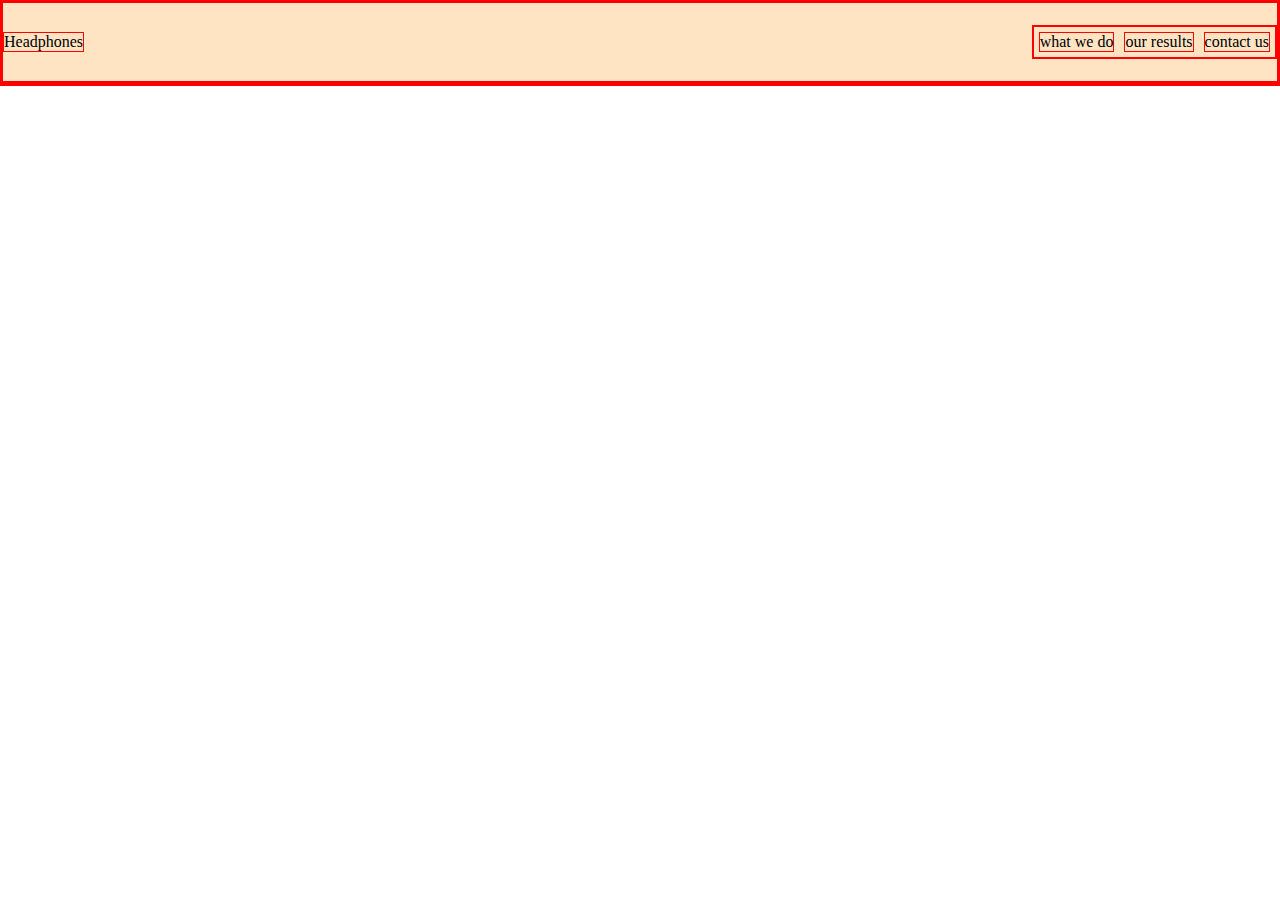
==== index.html @ 20acd248 "housekeeping and inital index.html and styles.css" ====
<!doctype html>
<html lang="en">
<head>
  <meta charset="utf-8">
  <title>Holberton Headphones</title>
  <meta name="viewport" content="width=device-width, initial-scale=1">
  <meta name="author" content="Zac Woll">
  <link rel="stylesheet" href="styles.css">
</head>
<body>
    <header>
        <span>Headphones</span>
        <nav class="navbar">
            <ul class="nav-links">
                <li>what we do</li>
                <li>our results</li>
                <li>contact us</li>
            </ul>
        </nav>
    </header>
    <section class="hero">
        
    </section>
</body>
</html>
---- styles.css ----
:root {
    --color-holb: #ff6565;
}

* {
    border: .5px solid red;
    box-sizing: border-box;
}

header {
    display: flex;
    justify-content: space-between;
    background-color: bisque;
    height: 80px;
    align-items: center;
}

body {
    margin: 0;
    padding: 0;
}

.nav-links {
    display: flex;
    margin: 0;
    padding: 0;
    list-style: none;
}

.nav-links li {
    margin: 5px;
    /* list-style: none; */
}

.hero {
    background-image: "headphones/i";
}

/* max screen size of 480 px */
@media only screen and (max-width: 480px) {

}

/* screen size between 480 and 768 */
@media only screen and (min-width: 600px) {

}

/* screen size of 992 or more */
@media only screen and (min-width: 992px) {

}
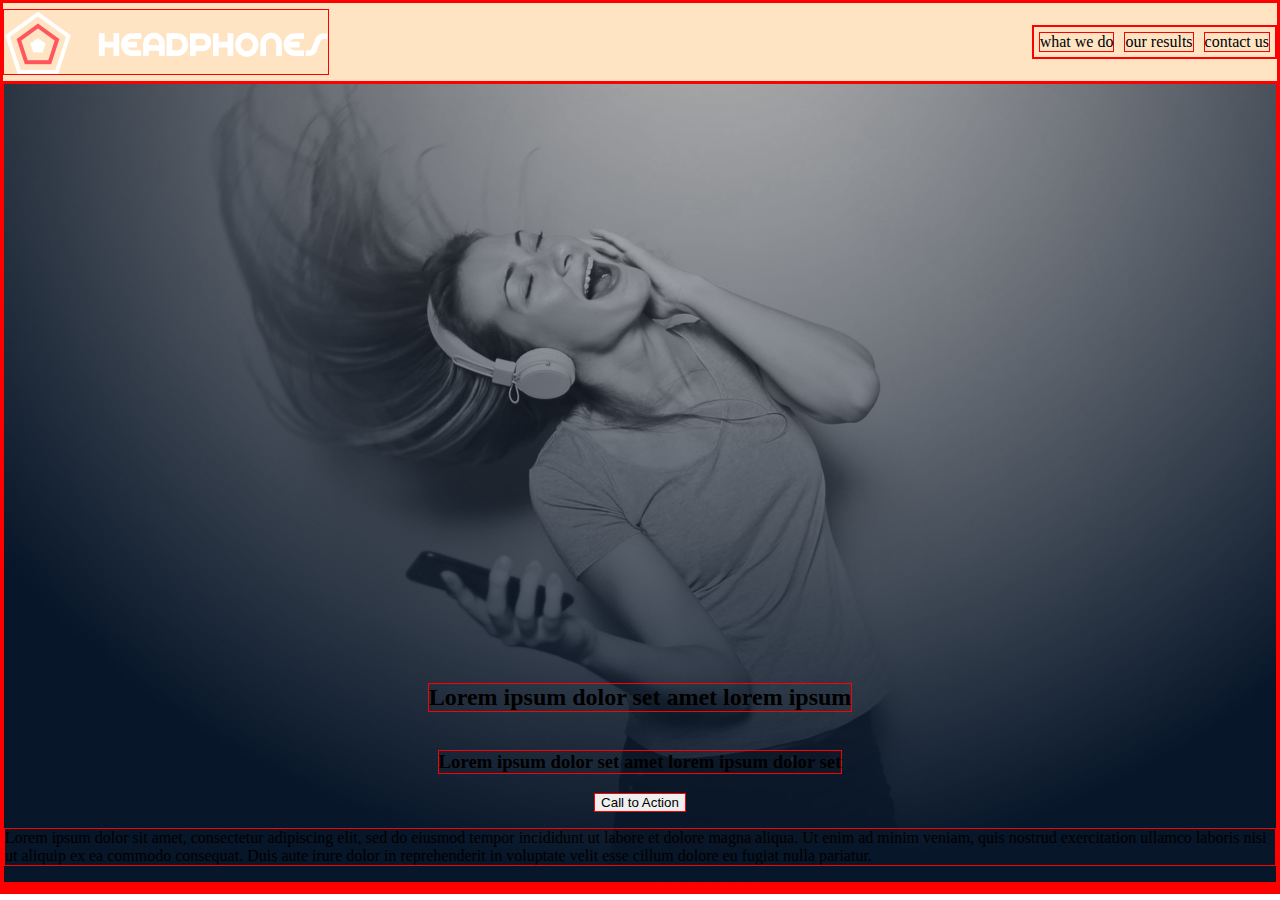
==== commit c65331c3: "Almost done with hero" ====
--- a/index.html
+++ b/index.html
@@ -5,11 +5,13 @@
   <title>Holberton Headphones</title>
   <meta name="viewport" content="width=device-width, initial-scale=1">
   <meta name="author" content="Zac Woll">
+  <meta name="description" content="Web page created following Figma design document">
+  <link rel="icon" type="image/png" href="images/favicon.jpg">
   <link rel="stylesheet" href="styles.css">
 </head>
 <body>
     <header>
-        <span>Headphones</span>
+        <img src="images/logo_headphones.png" />
         <nav class="navbar">
             <ul class="nav-links">
                 <li>what we do</li>
@@ -18,8 +20,30 @@
             </ul>
         </nav>
     </header>
+<main>
+    <!--Hero-->
     <section class="hero">
+        <h2>Lorem ipsum dolor set amet lorem ipsum</h2>
+        <h3>Lorem ipsum dolor set amet lorem ipsum dolor set</h3>
+        <button class="call-to-action">Call to Action</button>
+        <p>Lorem ipsum dolor sit amet, consectetur adipiscing elit, sed do eiusmod tempor incididunt ut labore et dolore magna aliqua. Ut enim ad minim veniam, quis nostrud exercitation ullamco laboris nisi ut aliquip ex ea commodo consequat. Duis aute irure dolor in reprehenderit in voluptate velit esse cillum dolore eu fugiat nulla pariatur.</p>        
+    </section>
+    <!--Services-->
+    <section class="services">
+
+    </section>
+    <!--Results-->
+    <section class="results">
+
+    </section>
+    <!--Contact-->
+    <section class="contact">
+
+    </section>
+    <!--Footer-->
+    <footer>
         
-    </section>
+    </footer>
+</main>
 </body>
 </html>--- a/styles.css
+++ b/styles.css
@@ -32,9 +32,18 @@
     /* list-style: none; */
 }
 
+/* maybe move the stuff into a container */
 .hero {
-    background-image: "headphones/i";
+    height: 800px;
+    background-image: url("images/headphones_hero_1.jpg");
+    display: flex;
+    justify-content: flex-end;
+    flex-direction: column;
+    align-items: center;
+    /* text-align: center; */
 }
+
+
 
 /* max screen size of 480 px */
 @media only screen and (max-width: 480px) {
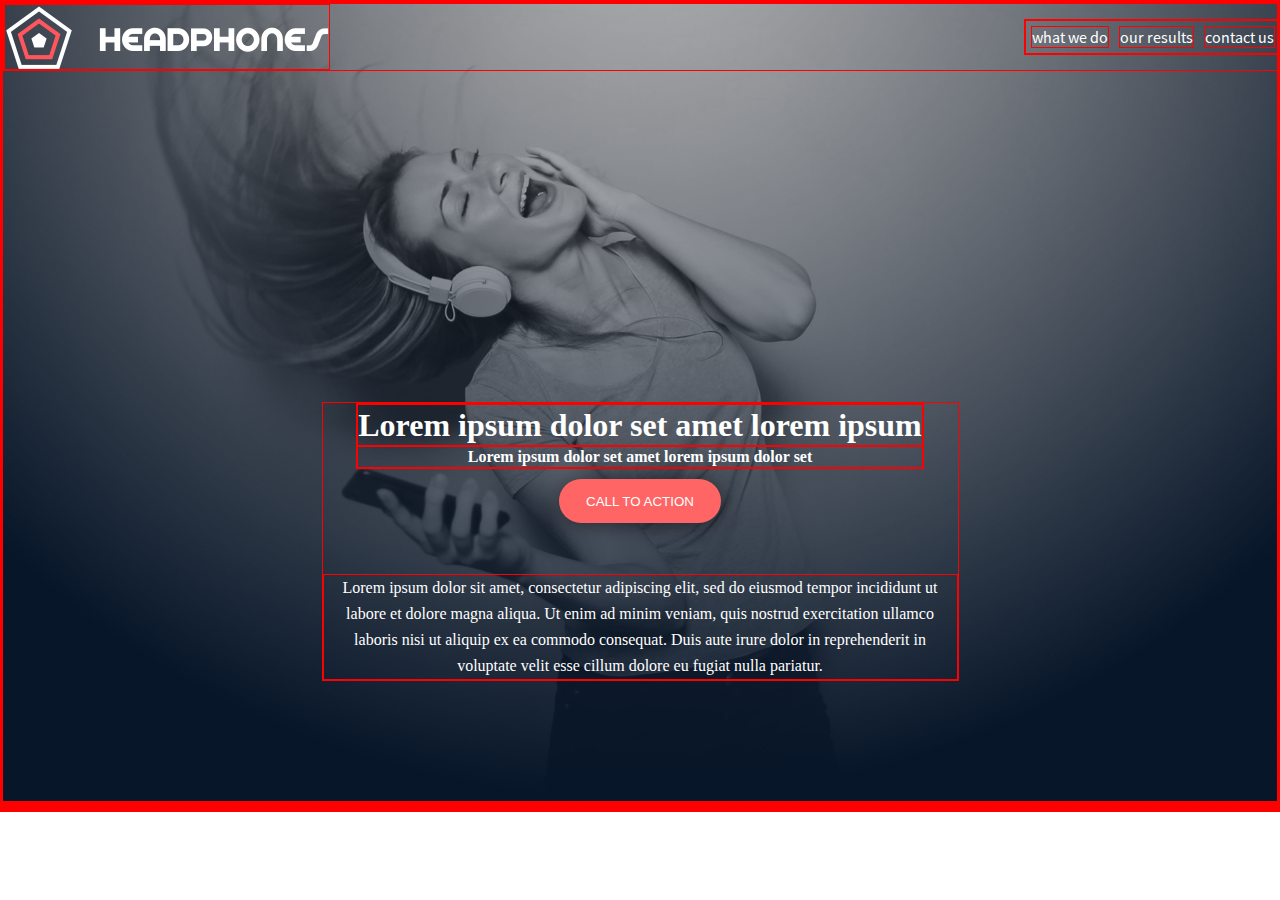
==== commit dcc90bf9: "Still working on the header fonts don't work yet" ====
--- a/index.html
+++ b/index.html
@@ -6,27 +6,34 @@
   <meta name="viewport" content="width=device-width, initial-scale=1">
   <meta name="author" content="Zac Woll">
   <meta name="description" content="Web page created following Figma design document">
-  <link rel="icon" type="image/png" href="images/favicon.jpg">
+  <link rel="icon" type="image/png" href="images/favicon.png">
   <link rel="stylesheet" href="styles.css">
 </head>
 <body>
-    <header>
-        <img src="images/logo_headphones.png" />
-        <nav class="navbar">
-            <ul class="nav-links">
-                <li>what we do</li>
-                <li>our results</li>
-                <li>contact us</li>
-            </ul>
-        </nav>
-    </header>
-<main>
     <!--Hero-->
     <section class="hero">
-        <h2>Lorem ipsum dolor set amet lorem ipsum</h2>
-        <h3>Lorem ipsum dolor set amet lorem ipsum dolor set</h3>
-        <button class="call-to-action">Call to Action</button>
-        <p>Lorem ipsum dolor sit amet, consectetur adipiscing elit, sed do eiusmod tempor incididunt ut labore et dolore magna aliqua. Ut enim ad minim veniam, quis nostrud exercitation ullamco laboris nisi ut aliquip ex ea commodo consequat. Duis aute irure dolor in reprehenderit in voluptate velit esse cillum dolore eu fugiat nulla pariatur.</p>        
+        <header>
+            <input type="checkbox" class="menu-cb" name="menu-cb" id="menu-cb">
+            <label for="menu-cb" class="menu-button">
+                <span class="navicon"></span>
+            </label>
+            <img src="images/logo_headphones.png" />
+            <nav class="navbar">
+                <ul class="nav-links">
+                    <li>what we do</li>
+                    <li>our results</li>
+                    <li>contact us</li>
+                </ul>
+            </nav>
+        </header>
+        <div class="hero-body">
+            <div class="hero-body-header">
+                <h1>Lorem ipsum dolor set amet lorem ipsum</h2>
+                <h2>Lorem ipsum dolor set amet lorem ipsum dolor set</h3>
+            </div>
+            <button class="call-to-action">CALL TO ACTION</button>
+            <p>Lorem ipsum dolor sit amet, consectetur adipiscing elit, sed do eiusmod tempor incididunt ut labore et dolore magna aliqua. Ut enim ad minim veniam, quis nostrud exercitation ullamco laboris nisi ut aliquip ex ea commodo consequat. Duis aute irure dolor in reprehenderit in voluptate velit esse cillum dolore eu fugiat nulla pariatur.</p>        
+        </div>
     </section>
     <!--Services-->
     <section class="services">
@@ -44,6 +51,5 @@
     <footer>
         
     </footer>
-</main>
 </body>
 </html>--- a/styles.css
+++ b/styles.css
@@ -1,5 +1,6 @@
 :root {
     --color-holb: #ff6565;
+    --font-family: source-sans-pro, spin-cycle-ot, Arial;
 }
 
 * {
@@ -7,15 +8,44 @@
     box-sizing: border-box;
 }
 
+@font-face {
+    font-family: source-sans-pro;
+    src: url(fonts/source-sans-pro/SourceSansPro-Regular.otf);
+}
+
+@font-face {
+    font-family: spin-cycle-ot;
+    src: url(fonts/spincycle_ot/spincycle_ot.otf);
+}
+
+/* After 620px revert menu to desktop-tablet */
+@media screen and (min-width: 620px) {
+    header .menu-cb,
+    header .menu-button {
+        display: none;
+    }
+}
+
+
 header {
+    /* background needs to be transparent */
+    background: transparent;
+    /* position needs to be abs to keep it at the top of the page */
+    position: absolute;
+    /* width needs to be max to stretch to other side */
+    width: 100%;
+
+    /* flexing the childen */
     display: flex;
     justify-content: space-between;
-    background-color: bisque;
-    height: 80px;
     align-items: center;
+
+    /* color of text */
+    color: #FFFFFF;
 }
 
 body {
+    font-family: var(--font-family);
     margin: 0;
     padding: 0;
 }
@@ -32,17 +62,94 @@
     /* list-style: none; */
 }
 
-/* maybe move the stuff into a container */
+a {
+    text-decoration: none;
+}
+
+/* the first section */
 .hero {
+    /* no idea how to handle the mobile height */
     height: 800px;
     background-image: url("images/headphones_hero_1.jpg");
+    background-position: center;
+}
+
+.hero-body {
+    /* max-width of the text-box */
+    max-width: 637px;
+    height: 35%;
+
+    /* making the text box center horizontally */
+    position: relative;
+    top: 50%;
+    margin: auto;
+
+    /* making the children of the text-box flex */
     display: flex;
-    justify-content: flex-end;
+    justify-content: space-between;
     flex-direction: column;
     align-items: center;
-    /* text-align: center; */
 }
 
+.hero h1 {
+    font-family: Source Sans Pro;
+    font-style: normal;
+    font-weight: bold;
+    font-size: 32px;
+    line-height: 40px;
+    text-align: center;
+
+    color: #FFFFFF;
+
+    margin: 0 auto;
+}
+
+.hero h2 {
+    font-family: Source Sans Pro;
+    font-style: normal;
+    font-weight: bold;
+    font-size: 16px;
+    line-height: 20px;
+    text-align: center;
+
+    color: #FFFFFF;
+
+    margin: 0 auto;
+}
+
+/* styling the hero button */
+.hero button {
+    border-radius: 22px;
+    border-style: none;
+    height: 44px;
+    width: 162px;
+    color: #FFFFFF;
+    background-color: var(--color-holb);
+    box-shadow: 0px 2px 20px rgba(0, 0, 0, 0.5);
+
+    /* reasonable space between button and text */
+    /* change to 6.5% for mobile */
+    margin-bottom: 8%;
+}
+
+/* After 620px revert menu to desktop-tablet */
+@media screen and (min-width: 620px) {
+    .hero button {
+        margin-bottom: 6.5%;
+    }
+}
+
+.hero p {
+    font-family: Source Sans Pro;
+    font-style: normal;
+    font-weight: normal;
+    font-size: 16px;
+    line-height: 26px;
+    text-align: center;
+    color: #FFFFFF;
+
+    margin: 0 auto;
+}
 
 
 /* max screen size of 480 px */
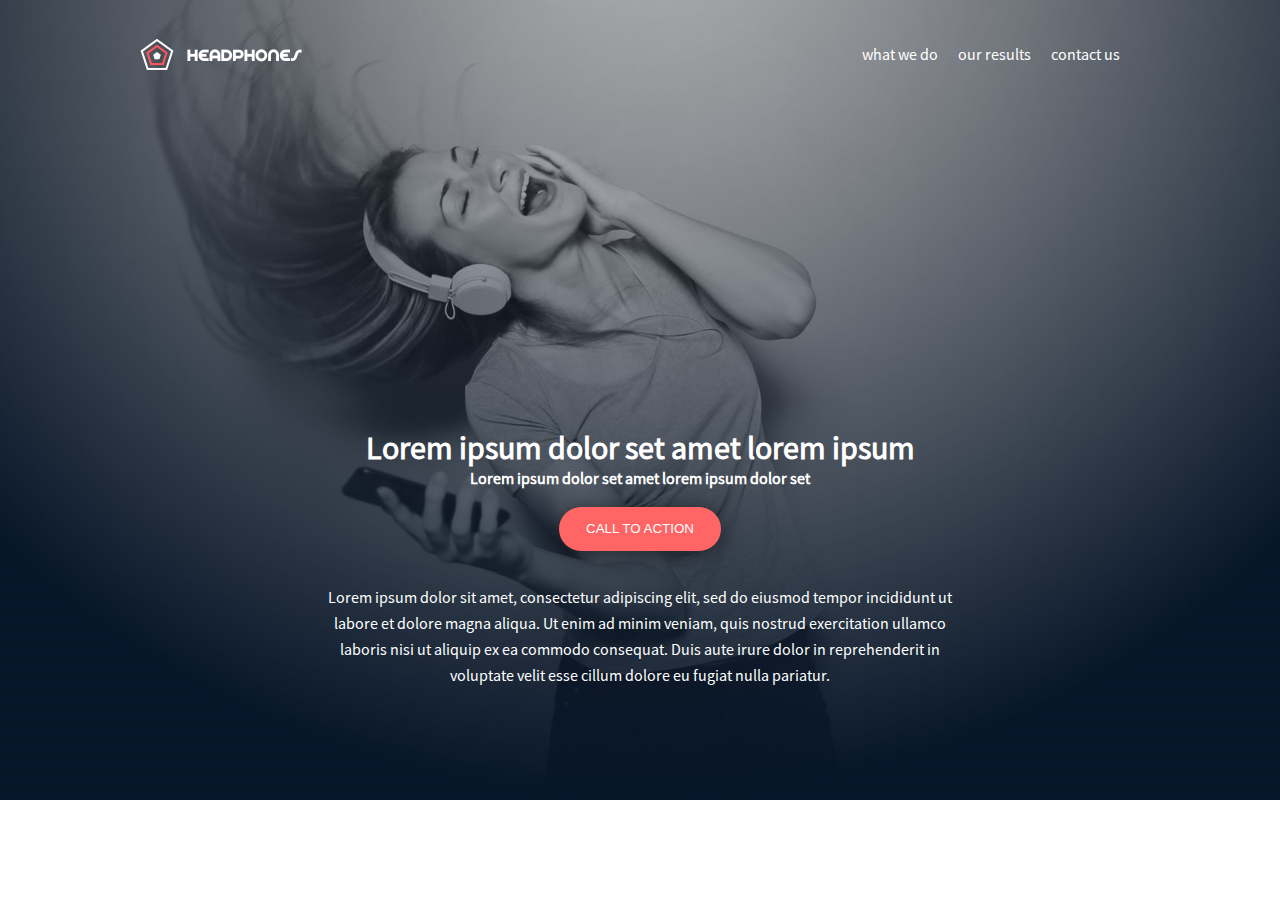
==== commit d736dd8d: "I finally got all 3 sizes to look and act how I like" ====
--- a/index.html
+++ b/index.html
@@ -12,27 +12,35 @@
 <body>
     <!--Hero-->
     <section class="hero">
-        <header>
-            <input type="checkbox" class="menu-cb" name="menu-cb" id="menu-cb">
-            <label for="menu-cb" class="menu-button">
-                <span class="navicon"></span>
-            </label>
-            <img src="images/logo_headphones.png" />
-            <nav class="navbar">
-                <ul class="nav-links">
-                    <li>what we do</li>
-                    <li>our results</li>
-                    <li>contact us</li>
-                </ul>
-            </nav>
-        </header>
-        <div class="hero-body">
-            <div class="hero-body-header">
-                <h1>Lorem ipsum dolor set amet lorem ipsum</h2>
-                <h2>Lorem ipsum dolor set amet lorem ipsum dolor set</h3>
+        <div class="hero-container">
+            <header>
+                <input type="checkbox" class="menu-cb" name="menu-cb" id="menu-cb">
+                <label for="menu-cb" class="menu-button">
+                    <span class="navicon"></span>
+                </label>
+                <img src="images/logo_headphones.png" />
+                <nav class="navbar">
+                    <ul class="nav-links">
+                        <li>
+                            <a href="#">what we do</a>
+                        </li>
+                        <li>
+                            <a href="#">our results</a>
+                        </li>
+                        <li>
+                            <a href="#">contact us</a>
+                        </li>
+                    </ul>
+                </nav>
+            </header>
+            <div class="hero-body">
+                <div class="hero-body-header">
+                    <h1>Lorem ipsum dolor set amet lorem ipsum</h2>
+                    <h2>Lorem ipsum dolor set amet lorem ipsum dolor set</h3>
+                </div>
+                <button class="call-to-action">CALL TO ACTION</button>
+                <p>Lorem ipsum dolor sit amet, consectetur adipiscing elit, sed do eiusmod tempor incididunt ut labore et dolore magna aliqua. Ut enim ad minim veniam, quis nostrud exercitation ullamco laboris nisi ut aliquip ex ea commodo consequat. Duis aute irure dolor in reprehenderit in voluptate velit esse cillum dolore eu fugiat nulla pariatur.</p>        
             </div>
-            <button class="call-to-action">CALL TO ACTION</button>
-            <p>Lorem ipsum dolor sit amet, consectetur adipiscing elit, sed do eiusmod tempor incididunt ut labore et dolore magna aliqua. Ut enim ad minim veniam, quis nostrud exercitation ullamco laboris nisi ut aliquip ex ea commodo consequat. Duis aute irure dolor in reprehenderit in voluptate velit esse cillum dolore eu fugiat nulla pariatur.</p>        
         </div>
     </section>
     <!--Services-->
--- a/styles.css
+++ b/styles.css
@@ -1,69 +1,28 @@
 :root {
     --color-holb: #ff6565;
-    --font-family: source-sans-pro, spin-cycle-ot, Arial;
+    --color-white: #FFFFFF;
+    --font-family: 'source-sans-pro', 'spin-cycle-ot', Arial;
 }
 
 * {
-    border: .5px solid red;
+    /* border: .5px solid red; */
     box-sizing: border-box;
 }
 
 @font-face {
-    font-family: source-sans-pro;
+    font-family: 'source-sans-pro';
     src: url(fonts/source-sans-pro/SourceSansPro-Regular.otf);
 }
 
 @font-face {
-    font-family: spin-cycle-ot;
+    font-family: 'spin-cycle-ot';
     src: url(fonts/spincycle_ot/spincycle_ot.otf);
-}
-
-/* After 620px revert menu to desktop-tablet */
-@media screen and (min-width: 620px) {
-    header .menu-cb,
-    header .menu-button {
-        display: none;
-    }
-}
-
-
-header {
-    /* background needs to be transparent */
-    background: transparent;
-    /* position needs to be abs to keep it at the top of the page */
-    position: absolute;
-    /* width needs to be max to stretch to other side */
-    width: 100%;
-
-    /* flexing the childen */
-    display: flex;
-    justify-content: space-between;
-    align-items: center;
-
-    /* color of text */
-    color: #FFFFFF;
 }
 
 body {
     font-family: var(--font-family);
     margin: 0;
     padding: 0;
-}
-
-.nav-links {
-    display: flex;
-    margin: 0;
-    padding: 0;
-    list-style: none;
-}
-
-.nav-links li {
-    margin: 5px;
-    /* list-style: none; */
-}
-
-a {
-    text-decoration: none;
 }
 
 /* the first section */
@@ -74,15 +33,177 @@
     background-position: center;
 }
 
+.hero-container {
+    display: flex;
+    flex-direction: column;
+    justify-content: space-between;
+    align-items: center;
+
+    /* 450 > width = 90% > 1000px */
+    /* this keeps the content centered instead of stretching 
+    to ultrawide screen size */
+    height: 86%;
+    width: 90%;
+    min-width: 450px;
+    max-width: 1000px;
+    margin: 0 auto;
+    padding-top: 3%;
+}
+
+header {
+    width: 100%;
+
+    /* flexing the childen */
+    display: flex;
+    justify-content: space-between;
+    align-items: center;
+
+    /* color of text */
+    color: #FFFFFF;
+}
+
+/* always hide the checkbox */
+header .menu-cb {
+    display: none;
+}
+
+header .menu-button {
+    display: none;
+}
+
+@media screen and (max-width: 500px) {
+
+    .hero {
+        background-position-x: -400px;
+    }
+
+    header {
+        flex-direction: column;
+        justify-content: center;
+    }
+
+    header .menu-button {
+        cursor: pointer;
+        user-select: none;
+    }
+
+    header .menu-button {
+        position: absolute;
+        /* this places the navicon exactly where the header starts,
+        but doesn't allow it to be flexed into a column */
+        left: 5%;
+        /* the page is typically 800px high
+        the padding from the previous element is 3%
+        the logo is 16px high
+        top = 3% of 800 + .75 * 16 = 36px, which places the hamburger 
+        about aligned with the bottom of the text on the logo */
+        top: 36px;
+        display: block;
+    }
+
+    header .menu-button .navicon {
+        background: var(--color-white);
+        display: block;
+        border-radius: 5px;
+        width: 1.33rem;
+        height: 0.25rem;
+        position: relative;
+        transition: background .2s ease-out;
+    }
+
+    header .menu-button .navicon::before,
+    header .menu-button .navicon::after {
+        content: '';
+        display: block;
+        border-radius: 5px;
+        width: 2rem;
+        height: 100%;
+        position: absolute;
+        background: var(--color-white);
+        transition: all 0.2s ease-out;
+    }
+
+    header .menu-button .navicon::before {
+        top: .7rem;
+    }
+
+    header .menu-button .navicon::after {
+        top: -.7rem;
+    }
+
+    nav {
+        display: none;
+    }
+
+    .menu-cb:checked ~ .menu-button .navicon {
+        width: 0;
+    }
+
+    .menu-cb:checked ~ .menu-button .navicon::before {
+        transform: rotate(-45deg);
+        top: 0;
+    }
+
+    .menu-cb:checked ~ .menu-button .navicon::after {
+        transform: rotate(45deg);
+        top: 0;
+    }
+
+    .menu-cb:checked ~ nav {
+        display: block;
+    }
+
+    .nav-links {
+        flex-direction: column;
+    }
+
+    .nav-links li {
+        margin-right: 0;
+        margin-top: 30px;
+    }
+
+    .hero-body {
+        height: 56%;
+    }
+}
+
+.nav-links {
+    display: flex;
+    margin: 0;
+    padding: 0;
+    list-style: none;
+}
+
+.nav-links li {
+    margin-right: 20px;
+    list-style: none;
+}
+
+.nav-links li a {
+    color: #FFFFFF;
+    text-decoration: none;
+}
+
+.nav-links li a:hover,
+.nav-links li a:active {
+    color: var(--color-holb);
+}
+
+header img {
+    height: 32px;
+}
+
+
+
 .hero-body {
     /* max-width of the text-box */
     max-width: 637px;
-    height: 35%;
+    height: 40%;
 
     /* making the text box center horizontally */
-    position: relative;
-    top: 50%;
-    margin: auto;
+    /* position: relative;
+    top: 46%;
+    margin: auto; */
 
     /* making the children of the text-box flex */
     display: flex;
@@ -92,7 +213,7 @@
 }
 
 .hero h1 {
-    font-family: Source Sans Pro;
+    font-family: var(--font-family);
     font-style: normal;
     font-weight: bold;
     font-size: 32px;
@@ -105,7 +226,7 @@
 }
 
 .hero h2 {
-    font-family: Source Sans Pro;
+    font-family: var(--font-family);
     font-style: normal;
     font-weight: bold;
     font-size: 16px;
@@ -118,7 +239,8 @@
 }
 
 /* styling the hero button */
-.hero button {
+button {
+    outline: none;
     border-radius: 22px;
     border-style: none;
     height: 44px;
@@ -126,21 +248,25 @@
     color: #FFFFFF;
     background-color: var(--color-holb);
     box-shadow: 0px 2px 20px rgba(0, 0, 0, 0.5);
-
-    /* reasonable space between button and text */
-    /* change to 6.5% for mobile */
-    margin-bottom: 8%;
-}
-
-/* After 620px revert menu to desktop-tablet */
-@media screen and (min-width: 620px) {
+}
+
+button:hover {
+    opacity: 0.9;
+}
+
+.hero button {
+    margin-bottom: 15px;
+}
+
+/* After 500px revert menu to desktop-tablet */
+@media screen and (min-width: 500px) {
     .hero button {
-        margin-bottom: 6.5%;
+        /* margin-bottom: 6.5%; */
     }
 }
 
 .hero p {
-    font-family: Source Sans Pro;
+    font-family: var(--font-family);
     font-style: normal;
     font-weight: normal;
     font-size: 16px;
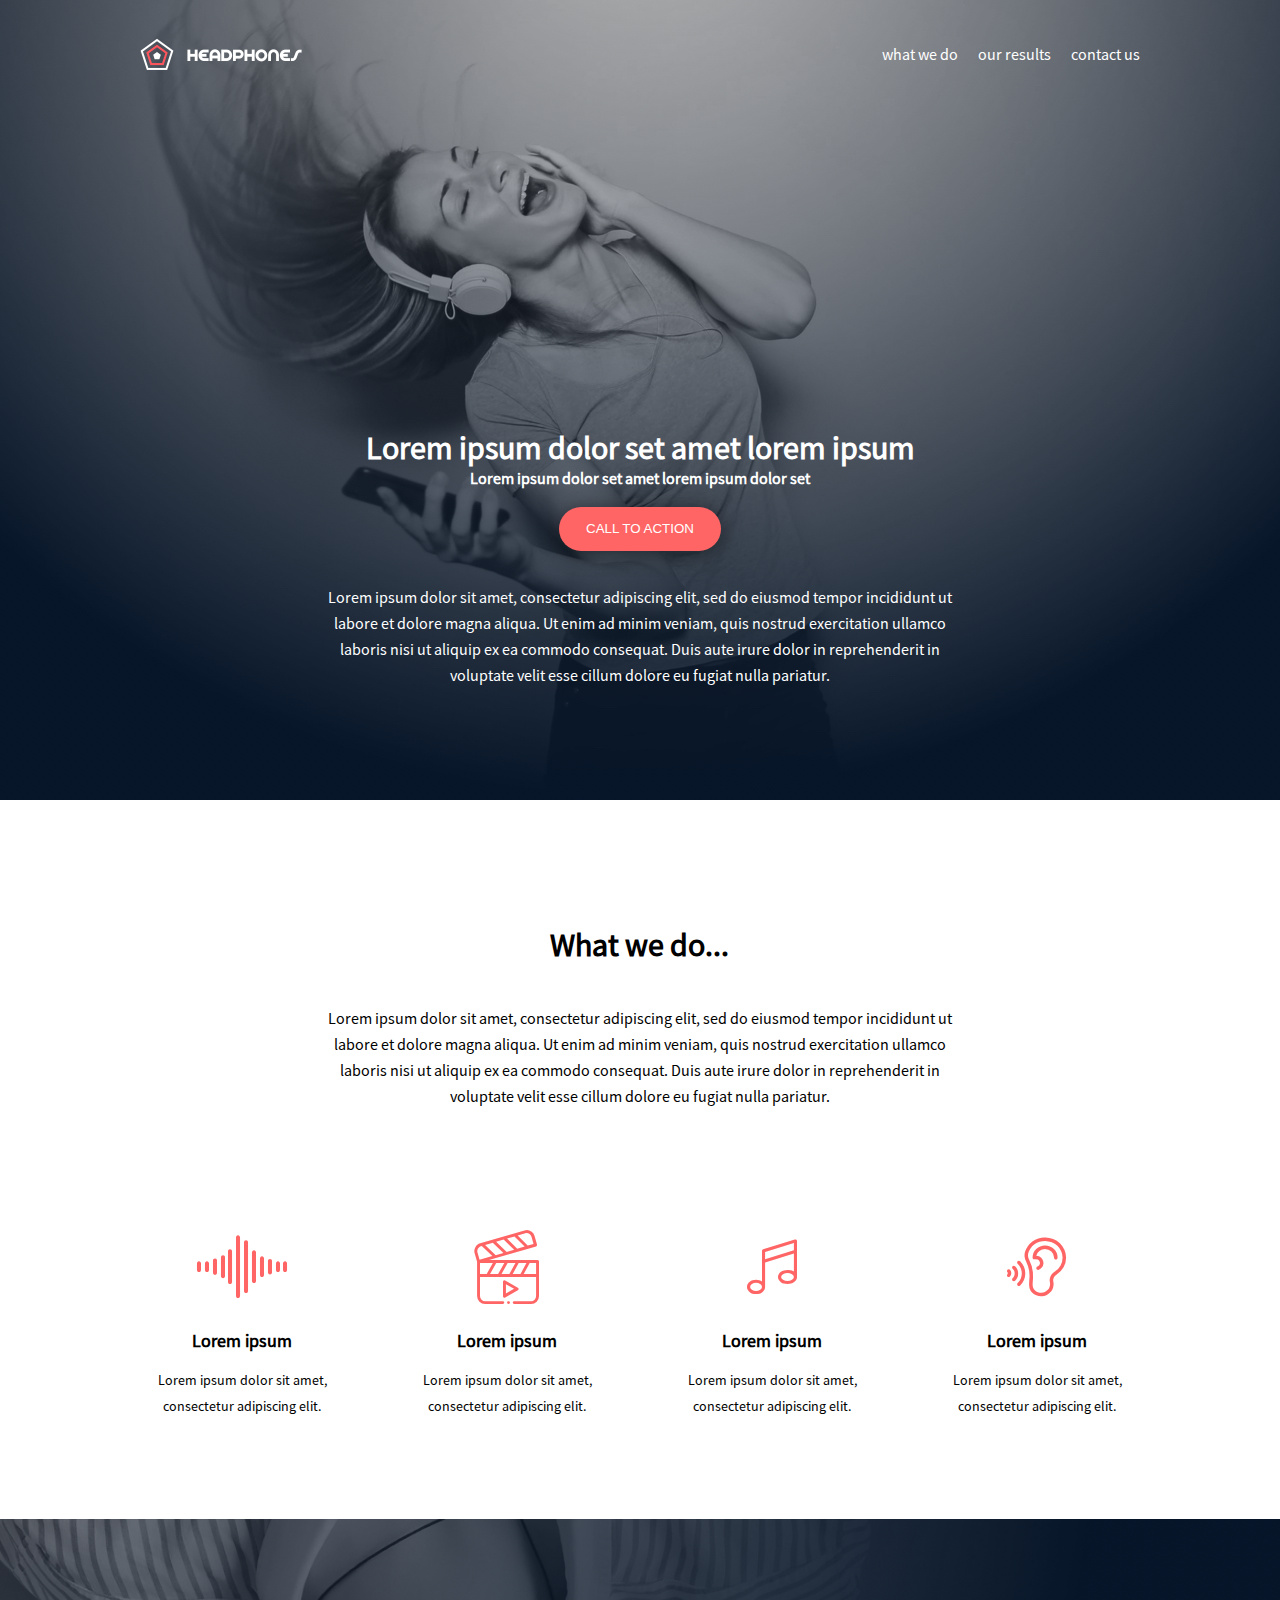
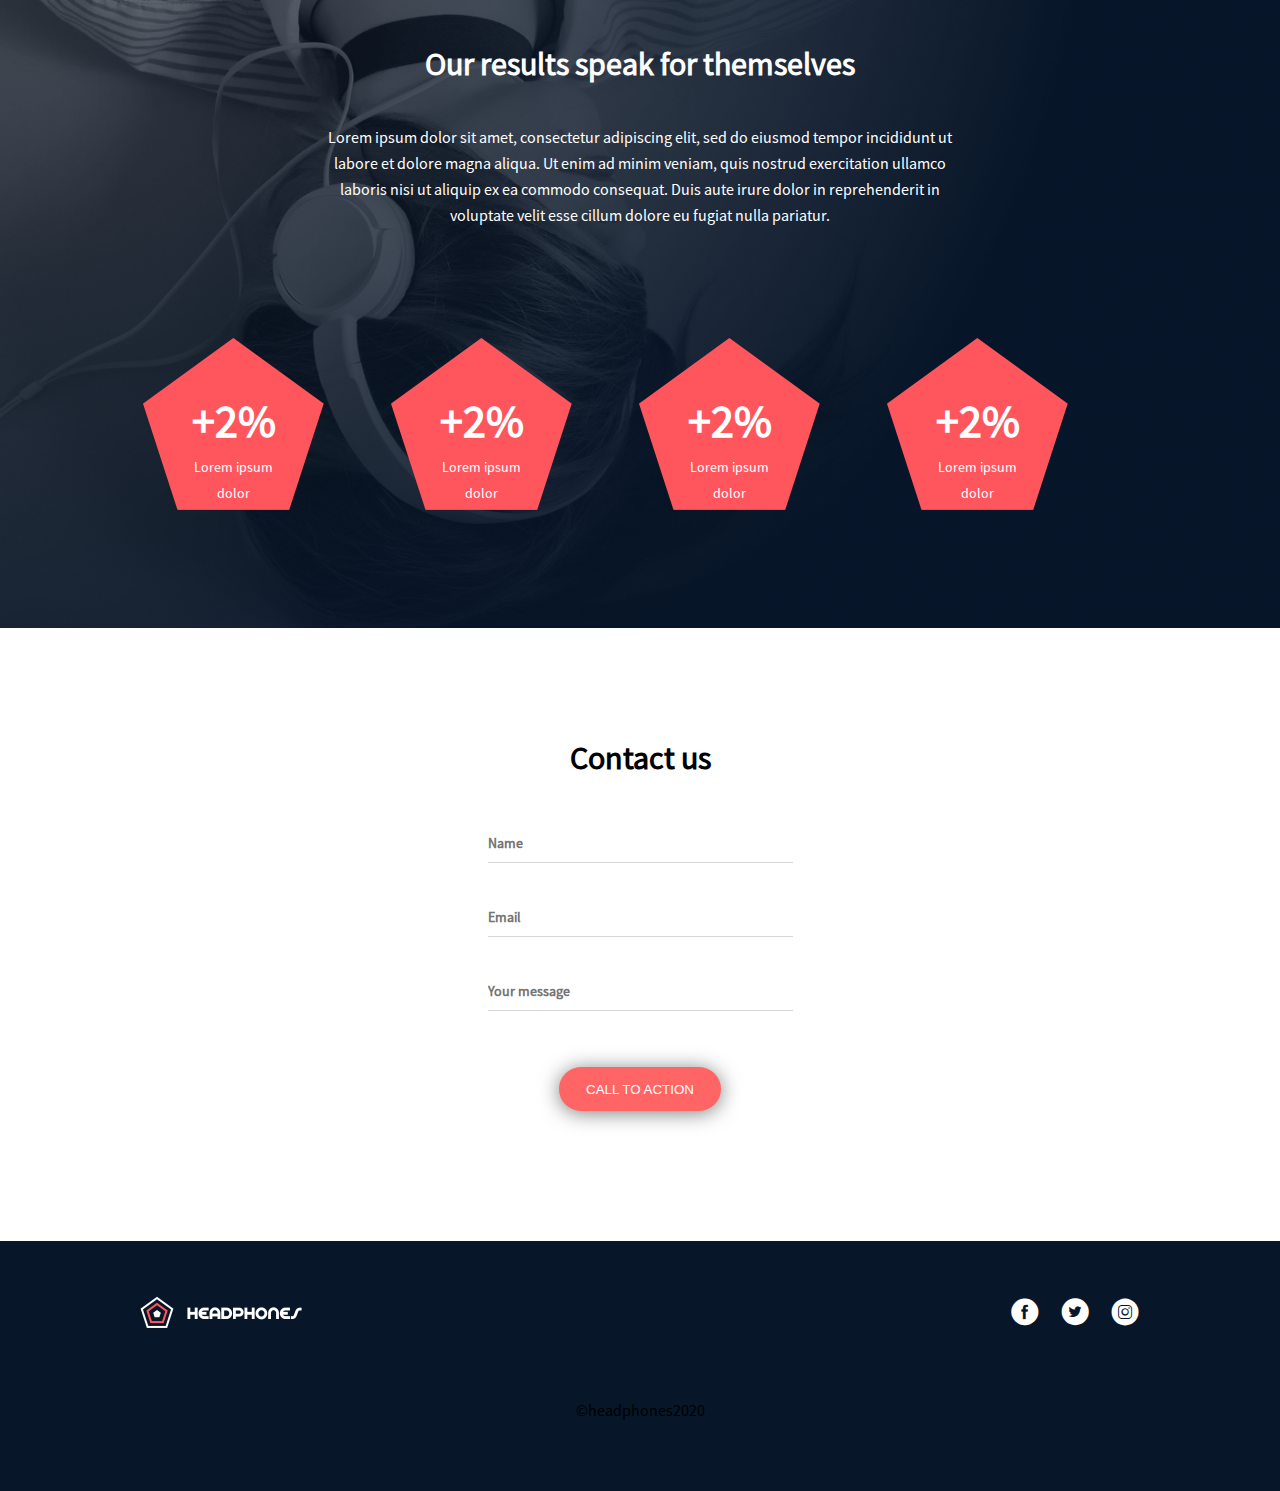
==== commit 80d95a3d: "Setting up gh-pages branch with final product" ====
--- a/index.html
+++ b/index.html
@@ -7,6 +7,7 @@
   <meta name="author" content="Zac Woll">
   <meta name="description" content="Web page created following Figma design document">
   <link rel="icon" type="image/png" href="images/favicon.png">
+  <link rel="stylesheet" href="holberton_school-icon/style.css">
   <link rel="stylesheet" href="styles.css">
 </head>
 <body>
@@ -39,25 +40,137 @@
                     <h2>Lorem ipsum dolor set amet lorem ipsum dolor set</h3>
                 </div>
                 <button class="call-to-action">CALL TO ACTION</button>
-                <p>Lorem ipsum dolor sit amet, consectetur adipiscing elit, sed do eiusmod tempor incididunt ut labore et dolore magna aliqua. Ut enim ad minim veniam, quis nostrud exercitation ullamco laboris nisi ut aliquip ex ea commodo consequat. Duis aute irure dolor in reprehenderit in voluptate velit esse cillum dolore eu fugiat nulla pariatur.</p>        
+                <p>Lorem ipsum dolor sit amet, consectetur adipiscing elit, sed do eiusmod tempor incididunt ut labore et dolore magna aliqua. Ut enim ad minim veniam, quis nostrud exercitation ullamco laboris nisi ut aliquip ex ea commodo consequat. Duis aute irure dolor in reprehenderit in voluptate velit esse cillum dolore eu fugiat nulla pariatur.</p>
             </div>
         </div>
     </section>
     <!--Services-->
     <section class="services">
-
+        <div class="container">
+            <div class="services-header">
+                <h1>What we do...</h1>
+                <p>Lorem ipsum dolor sit amet, consectetur adipiscing elit, sed do eiusmod tempor incididunt ut labore et dolore magna aliqua. Ut enim ad minim veniam, quis nostrud exercitation ullamco laboris nisi ut aliquip ex ea commodo consequat. Duis aute irure dolor in reprehenderit in voluptate velit esse cillum dolore eu fugiat nulla pariatur.</p>
+            </div>
+            <div class="services-body">
+                <ul>
+                    <li>
+                        <span class="holberton_school-icon-ic_sound"></span>
+                        <h2>Lorem ipsum</h2>
+                        <p>Lorem ipsum dolor sit amet, consectetur adipiscing elit.</p>
+                    </li>
+                    <li>
+                        <span class="holberton_school-icon-ic_video"></span>
+                        <h2>Lorem ipsum</h2>
+                        <p>Lorem ipsum dolor sit amet, consectetur adipiscing elit.</p>
+                    </li>
+                    <li>
+                        <span class="holberton_school-icon-ic_music"></span>
+                        <h2>Lorem ipsum</h2>
+                        <p>Lorem ipsum dolor sit amet, consectetur adipiscing elit.</p>
+                    </li>
+                    <li>
+                        <span class="holberton_school-icon-ic_hearing"></span>
+                        <h2>Lorem ipsum</h2>
+                        <p>Lorem ipsum dolor sit amet, consectetur adipiscing elit.</p>
+                    </li>
+                </ul>
+            </div>
+        </div>
     </section>
     <!--Results-->
     <section class="results">
-
+        <div class="container">
+            <div class="results-header">
+                <h1>Our results speak for themselves</h1>
+                <p>Lorem ipsum dolor sit amet, consectetur adipiscing elit, sed do eiusmod tempor incididunt ut labore et dolore magna aliqua. Ut enim ad minim veniam, quis nostrud exercitation ullamco laboris nisi ut aliquip ex ea commodo consequat. Duis aute irure dolor in reprehenderit in voluptate velit esse cillum dolore eu fugiat nulla pariatur.</p>
+            </div>
+            <div class="results-body">
+                <ul>
+                    <li>
+                        <div class="pentagone">
+                            <div class="pentagone-body">
+                                <h2>+2%</h2>
+                                <p>Lorem ipsum dolor</p>
+                            </div>
+                        </div>
+                    </li>
+                    <li>
+                        <div class="pentagone">
+                            <div class="pentagone-body">
+                                <h2>+2%</h2>
+                                <p>Lorem ipsum dolor</p>
+                            </div>
+                        </div>
+                    </li>
+                    <li>
+                        <div class="pentagone">
+                            <div class="pentagone-body">
+                                <h2>+2%</h2>
+                                <p>Lorem ipsum dolor</p>
+                            </div>
+                        </div>
+                    </li>
+                    <li>
+                        <div class="pentagone">
+                            <div class="pentagone-body">
+                                <h2>+2%</h2>
+                                <p>Lorem ipsum dolor</p>
+                            </div>
+                        </div>
+                    </li>
+                </ul>
+            </div>
+        </div>
     </section>
     <!--Contact-->
     <section class="contact">
+        <div class="contact-container">
+            <h2>Contact us</h2>
+            <form action="#" method="post">
+                <fieldset>
+                    <legend class="visually-hidden">Your personal information</legend>
 
+                    <div class="form-field">
+                        <span class="form-field-container">
+                            <input id="name" type="text" name="your-name" placeholder="Name" pattern="[A-Za-zÀ-ž\s]{3,}" maxlength="40" autocomplete="on" accesskey="n" required>
+                            <span class="underline"></span>
+                        </span>
+                        <p class="form-help">Name should be at least 3 characters and only
+                            contain letters</p>
+                    </div>
+                    <div class="form-field">
+                        <span class="form-field-container">
+                            <input id="email" type="email" name="email" placeholder="Email" pattern="[a-z0-9._%+-]+@[a-z0-9.-]+\.[a-z]{2,}$" maxlength="40" autocomplete="on" accesskey="n" required>
+                            <span class="underline"></span>
+                        </span>
+                    </div>
+                    <div class="form-field">
+                        <span class="form-field-container">
+                            <input id="message" type="text" name="your-message" placeholder="Your message" pattern="[A-Za-zÀ-ž\s]{3,}" maxlength="40" autocomplete="on" accesskey="n" required>
+                            <span class="underline"></span>
+                        </span>
+                        <p class="form-help">This is your message, tell me anything!</p>
+                    </div>
+                </fieldset>
+            </form>
+            <button class="call-to-action">CALL TO ACTION</button>
+        </div>
     </section>
     <!--Footer-->
     <footer>
-        
+        <div class="footer-container">
+            <div class="footer-top">
+                <img class="logo" src="images/logo_headphones.png" alt="Headphones_logo">
+                <div class="social-media">
+                    <span class="holberton_school-icon-ic_facebook"></span>
+                    <span class="holberton_school-icon-ic_twitter"></span>
+                    <span class="holberton_school-icon-ic_instagram"></span>
+                </div>
+            </div>
+            <div class="copyright">
+                <p>&copy;headphones2020</p>
+            </div>
+        </div>
     </footer>
 </body>
 </html>--- a/holberton_school-icon/style.css
+++ b/holberton_school-icon/style.css
@@ -0,0 +1,90 @@
+@font-face {
+  font-family: 'holberton_school-icon';
+  src:  url('fonts/holberton_school-icon.eot?sq4eq4');
+  src:  url('fonts/holberton_school-icon.eot?sq4eq4#iefix') format('embedded-opentype'),
+    url('fonts/holberton_school-icon.ttf?sq4eq4') format('truetype'),
+    url('fonts/holberton_school-icon.woff?sq4eq4') format('woff'),
+    url('fonts/holberton_school-icon.svg?sq4eq4#holberton_school-icon') format('svg');
+  font-weight: normal;
+  font-style: normal;
+  font-display: block;
+}
+
+[class^="holberton_school-icon-"], [class*=" holberton_school-icon-"] {
+  /* use !important to prevent issues with browser extensions that change fonts */
+  font-family: 'holberton_school-icon' !important;
+  speak: none;
+  font-style: normal;
+  font-weight: normal;
+  font-variant: normal;
+  text-transform: none;
+  line-height: 1;
+
+  /* Better Font Rendering =========== */
+  -webkit-font-smoothing: antialiased;
+  -moz-osx-font-smoothing: grayscale;
+}
+
+.holberton_school-icon-arrow_1:before {
+  content: "\e900";
+}
+.holberton_school-icon-arrow_2:before {
+  content: "\e901";
+}
+.holberton_school-icon-arrow_3:before {
+  content: "\e902";
+}
+.holberton_school-icon-arrow_4:before {
+  content: "\e903";
+}
+.holberton_school-icon-arrow_5:before {
+  content: "\e904";
+}
+.holberton_school-icon-check:before {
+  content: "\e905";
+}
+.holberton_school-icon-ic_bag:before {
+  content: "\e906";
+}
+.holberton_school-icon-ic_cart:before {
+  content: "\e907";
+}
+.holberton_school-icon-ic_facebook:before {
+  content: "\e908";
+}
+.holberton_school-icon-ic_hearing:before {
+  content: "\e909";
+}
+.holberton_school-icon-ic_instagram:before {
+  content: "\e90a";
+}
+.holberton_school-icon-ic_laptop:before {
+  content: "\e90b";
+}
+.holberton_school-icon-ic_money:before {
+  content: "\e90c";
+}
+.holberton_school-icon-ic_music:before {
+  content: "\e90d";
+}
+.holberton_school-icon-ic_sound:before {
+  content: "\e90e";
+}
+.holberton_school-icon-ic_twitter:before {
+  content: "\e90f";
+}
+.holberton_school-icon-ic_video:before {
+  content: "\e910";
+}
+.holberton_school-icon-menu:before {
+  content: "\e911";
+}
+.holberton_school-icon-search_1:before {
+  content: "\e912";
+}
+.holberton_school-icon-search_2:before {
+  content: "\e913";
+}
+.holberton_school-icon-star:before {
+  content: "\e914";
+}
--- a/styles.css
+++ b/styles.css
@@ -2,6 +2,7 @@
     --color-holb: #ff6565;
     --color-white: #FFFFFF;
     --font-family: 'source-sans-pro', 'spin-cycle-ot', Arial;
+    --content-width-small: 90%;
 }
 
 * {
@@ -44,7 +45,6 @@
     to ultrawide screen size */
     height: 86%;
     width: 90%;
-    min-width: 450px;
     max-width: 1000px;
     margin: 0 auto;
     padding-top: 3%;
@@ -75,6 +75,10 @@
 
     .hero {
         background-position-x: -400px;
+    }
+
+    .hero-body {
+        height: 60%;
     }
 
     header {
@@ -158,13 +162,9 @@
     }
 
     .nav-links li {
-        margin-right: 0;
+        margin-left: 0;
         margin-top: 30px;
     }
-
-    .hero-body {
-        height: 56%;
-    }
 }
 
 .nav-links {
@@ -175,7 +175,7 @@
 }
 
 .nav-links li {
-    margin-right: 20px;
+    margin-left: 20px;
     list-style: none;
 }
 
@@ -193,12 +193,10 @@
     height: 32px;
 }
 
-
-
 .hero-body {
     /* max-width of the text-box */
     max-width: 637px;
-    height: 40%;
+    height: 60%;
 
     /* making the text box center horizontally */
     /* position: relative;
@@ -210,6 +208,12 @@
     justify-content: space-between;
     flex-direction: column;
     align-items: center;
+}
+
+@media screen and (min-width: 700px) {
+    .hero-body {
+        height: 40%;
+    }
 }
 
 .hero h1 {
@@ -258,13 +262,6 @@
     margin-bottom: 15px;
 }
 
-/* After 500px revert menu to desktop-tablet */
-@media screen and (min-width: 500px) {
-    .hero button {
-        /* margin-bottom: 6.5%; */
-    }
-}
-
 .hero p {
     font-family: var(--font-family);
     font-style: normal;
@@ -277,18 +274,364 @@
     margin: 0 auto;
 }
 
-
-/* max screen size of 480 px */
-@media only screen and (max-width: 480px) {
-
-}
-
-/* screen size between 480 and 768 */
-@media only screen and (min-width: 600px) {
-
-}
-
-/* screen size of 992 or more */
-@media only screen and (min-width: 992px) {
-
+/* What we do / Services */
+.services {
+    display: flex;
+    justify-content: center;
+}
+
+.container {
+    margin: 125px auto 100px auto;
+    display: flex;
+    flex-direction: column;
+    justify-content: space-between;
+    align-items: center;
+    width: 86%;
+}
+
+@media screen and (min-width: 768) {
+    .container {
+        margin-top: 141px;
+    }
+}
+
+.services-header {
+    display: flex;
+    flex-direction: column;
+    justify-content: space-between;
+    align-items: center;
+    text-align: center;
+    row-gap: 40px;
+    max-width: 637px;
+    margin-bottom: 110px;
+    /* margin: 11% 0; */
+}
+
+.services-header h1,
+.services-header p {
+    margin: 0;
+    padding: 0;
+}
+
+.services-header p {
+    line-height: 26px;
+}
+
+.services-body {
+    text-align:center;
+}
+
+.services-body ul {
+    margin: 0;
+    padding: 0;
+    list-style: none;
+    display: flex;
+    flex-wrap: wrap;
+    row-gap: 96px;
+    column-gap: 58px;
+    width: 472px;
+}
+
+@media screen and (max-width: 500px) {
+    .services-body ul {
+        width: 207px;
+    }
+}
+
+@media screen and (min-width: 1280px) {
+    .services-body ul {
+        width: 1002px;
+    }
+}
+
+.services-body ul li {
+    display: flex;
+    flex-direction: column;
+    justify-content: space-between;
+    margin: 0;
+    width: 207px;
+}
+
+[class^="holberton_school-icon-"] {
+    font-size: 6rem;
+    color: var(--color-holb);
+}
+
+.services-body ul li h2,
+.services-body ul li p {
+    margin: 0;
+    padding: 0;
+    line-height: 26px;
+}
+
+.services-body ul li h2 {
+    font-size: 18px;
+    margin: 13px 0;
+}
+
+.services-body ul li p {
+    font-size: 14px;
+}
+
+/* Our Results */
+.results {
+    background-image: url(images/headphones_hero_2.jpg);
+    background-position: center;
+    background-size: cover;
+    display: flex;
+    justify-content: center;
+}
+
+.results-header {
+    display: flex;
+    flex-direction: column;
+    justify-content: space-between;
+    align-items: center;
+    text-align: center;
+    row-gap: 40px;
+    max-width: 637px;
+    margin-bottom: 110px;
+}
+
+.results-header h1,
+.results-header p {
+    margin: 0;
+    padding: 0;
+    color: var(--color-white);
+}
+
+.results-header p {
+    line-height: 26px;
+}
+
+.results-body {
+    text-align:center;
+}
+
+.results-body ul {
+    margin: 0;
+    padding: 0;
+    list-style: none;
+    display: flex;
+    flex-wrap: wrap;
+    row-gap: 96px;
+    column-gap: 58px;
+    width: 472px;
+}
+
+@media screen and (max-width: 500px) {
+    .results-body ul {
+        width: 207px;
+    }
+}
+
+@media screen and (min-width: 1280px) {
+    .results-body ul {
+        width: 1002px;
+    }
+}
+
+/* I think the best thing to do actually is use the z-index
+of the pentagone to put it behind everything else, and then
+use a container for the body of the card */
+.results-body ul li {
+    display: flex;
+    flex-direction: column;
+    justify-content: space-between;
+    margin: 0;
+    /* for this pentagone I need it to be 190x190 with 18px of 
+    margin between the bottom of the shape and the bottom of the 
+    box it's in, so I moved the picture into a div with 172px height
+    and here the parent is 190px */
+    height: 190px;
+}
+
+.pentagone {
+    background-image: url(images/pentagone.png);
+    background-repeat: no-repeat;
+    background-size: contain;
+    background-position: center;
+
+    width: 190px;
+    height: 172px;
+}
+
+.pentagone-body {
+    display: flex;
+    flex-direction: column;
+    row-gap: 20px;
+    margin: 70px 39px 48px 39px;
+}
+
+.results-body ul li h2,
+.results-body ul li p {
+    margin: 0;
+    padding: 0;
+    line-height: 26px;
+    color: var(--color-white);
+}
+
+/* I think the right answer here is putting the h2 and the p
+in a card-body type of container and setting the margins on that
+but I'm somewhat locked into what I have right now, I'll just put
+it up for refactoring */
+/* (because I need a margin-top of 70px and a left-right of 39px) */
+.results-body ul li h2 {
+    font-size: 46px;
+}
+
+.results-body ul li p {
+    font-size: 14px;
+}
+
+/* Contact Us
+============================================*/
+/* 335 x 373 */
+.contact-container {
+    margin: 110px auto 130px auto;
+    display: flex;
+    flex-direction: column;
+    justify-content: space-between;
+    row-gap: 56px;
+    align-items: center;
+    max-width: 335px;
+}
+
+form {
+    display: flex;
+    flex-direction: column;
+    padding: 0;
+    margin: 0;
+}
+
+fieldset {
+    display: flex;
+    flex-direction: column;
+    margin: 0;
+    padding: 0;
+    border: none;
+    row-gap: 45px;
+}
+
+.form-field {
+    padding: 0;
+    margin: 0;
+    background-color: var(--color-white);
+}
+
+.contact-container h2 {
+    margin: 0;
+    padding: 0;
+    font-size: 32px;
+    line-height: 40px;
+    font-weight: 600;
+}
+
+.form-field-container {
+    display: flex;
+    flex-direction: column;
+    row-gap: 10px
+}
+
+.underline {
+    margin: 0;
+    padding: 0;
+    height: 1px;
+    width: 100%;
+    background-color: #071629;
+    opacity: 0.17;
+}
+
+
+.form-field .form-help {
+    margin: 0;
+    font-size: 12px;
+    max-height: 0;
+    transition: 0.3s;
+    overflow: hidden; 
+  }
+
+input {
+    font-size: 14px;
+    line-height: 18px;
+    font-weight: 600;
+    font-family: var(--font-family);
+    width: 100%;
+    border: none;
+    margin: 0;
+    padding: 0;
+    outline: 0;
+}
+
+
+/* If I put the form in its own container
+with a width of 100% and a row-gap of 45px,
+I can make the parent container flex with
+justify-content: space-between;
+
+/* Helpers
+    ============================= */
+
+.visually-hidden:not(:focus):not(:active) {
+    position: absolute !important;
+    height: 1px;
+    width: 1px;
+    overflow: hidden;
+    clip: rect(1px, 1px, 1px, 1px);
+    white-space: nowrap;
+}
+
+/* Footer
+    ============================== */
+footer {
+    background-color: #071629;
+    height: 250px;
+}
+
+.footer-container {
+    display: flex;
+    flex-direction: column;
+    justify-content: space-evenly;
+    align-items: center;
+    height: inherit;
+}
+
+.footer-top {
+    display: flex;
+    flex-direction: column;
+    flex-wrap: wrap;
+    justify-content: space-between;
+    align-items: center;
+    /* column-gap: 376px; */
+    row-gap: 45px;
+}
+
+@media screen and (min-width: 600px) {
+    .footer-top {
+        flex-direction: row;
+        max-width: 1000px;
+        width: 90%;
+    }
+}
+
+.footer-top .logo {
+    height: 32px;
+}
+
+.social-media {
+    display: flex;
+    flex-direction: row;
+    column-gap: 20px;
+}
+
+.social-media span {
+    font-size: 30px;
+    margin: 0;
+    padding: 0;
+    color: var(--color-white);
+}
+
+.copyright {
+    margin: 0;
+    padding: 0;
 }